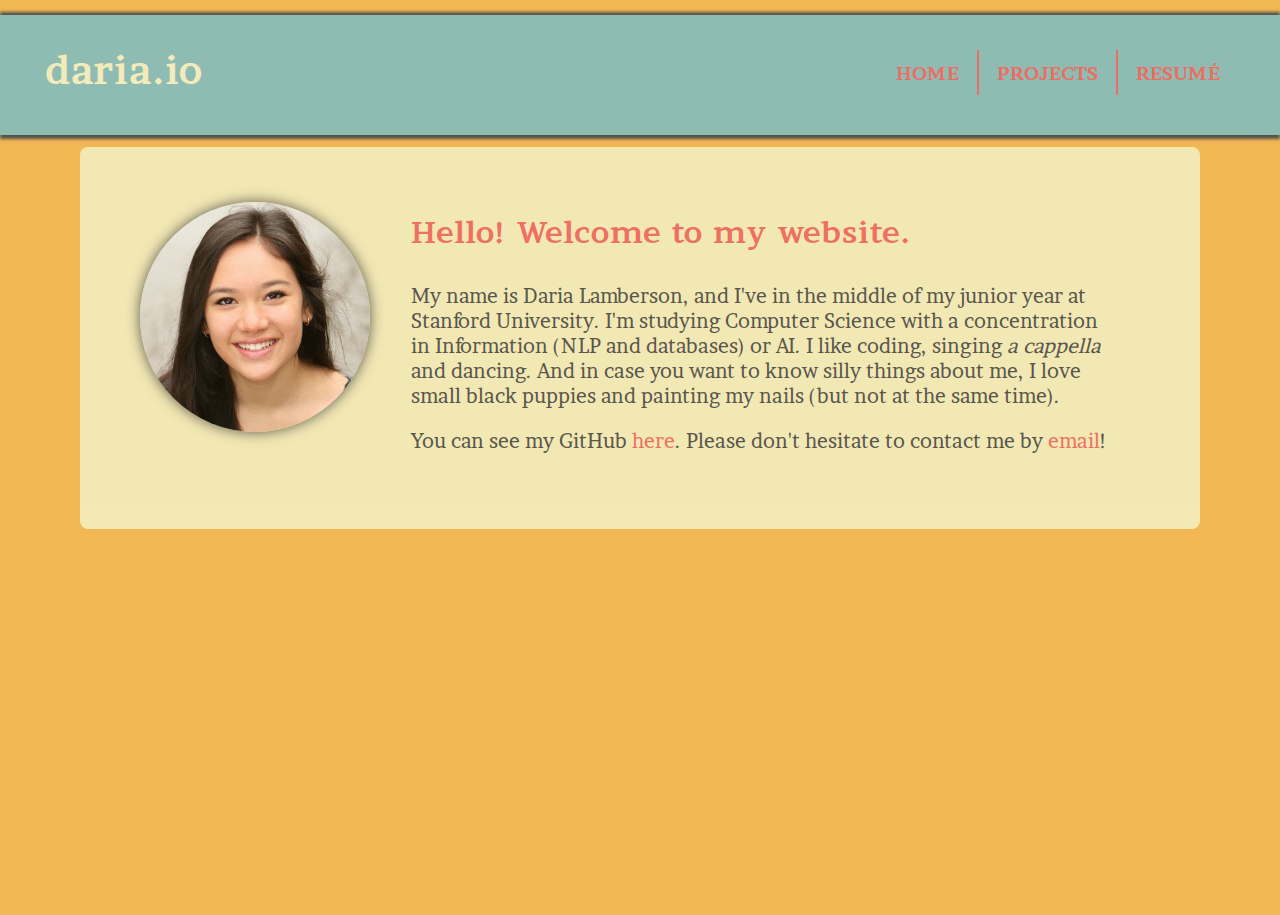
==== index.html @ 2568a409 "edited index summary" ====
<!DOCTYPE html>
<html lang="en">
	<head>
		<meta charset="utf-8">
		<meta name="description" content="">
		<meta name="keywords" content="Daria,Lamberson,Computer,Science">
		<title>daria.io</title>
		<link rel="stylesheet" type="text/css" href="css/style.css">
		<link href='http://fonts.googleapis.com/css?family=Brawler' rel='stylesheet' type='text/css'>
	</head>
	<body>
		<div class="banner">
			<h1>daria.io</h1>
			<ul class="nav">
				<li>HOME</li>
				<li><div class="v_line"></div></li>
				<li><a href="projects.html">PROJECTS</a></li>
				<li><div class="v_line"></div></li>
				<li><a href="resume.html">RESUM&Eacute;</a></li>
			</ul>
		</div>
		<div class="container">
			<div class="hero-unit">
				<img src="images/daria.jpg" class="span3 headshot">
				<div class="span7 welcome">
			    <h1>Hello! Welcome to my website.</h1>
			    <p>My name is Daria Lamberson, and I've in the middle of my junior year at Stanford University. I'm studying Computer Science with a concentration in Information (NLP and databases) or AI. I like coding, singing <i>a cappella</i> and dancing. And in case you want to know silly things about me, I love small black puppies and painting my nails (but not at the same time).</p>
			    <p>You can see my GitHub <a target="_blank" href="https://github.com/darialamberson">here</a>. Please don't hesitate to contact me by <a href="mailto:darial@stanford.edu">email</a>!</p>
			  </div>
			</div>
		</div>
	</body>
</html>
---- css/style.css ----
html {
  font-size: 100%;
  -webkit-text-size-adjust: 100%;
      -ms-text-size-adjust: 100%;
  width: 100%;
  height: 100%;
}

body {
  margin: 0;
  font-family: 'Brawler', serif;
  font-size: 14px;
  line-height: 20px;
  color: #333333;
  min-height: 100%;
  min-width: 100%;
  background: #F2B753;
}

.banner {
  position: relative;
  width: 100%;
  left: 0;
  right: 0;
  margin-top: 15px;
  background-color: #8EBCB2;
  box-shadow: 0px 4px 3px #51524D, 0px -3px 3px #51524D;
  height: 120px;
}

.banner > h1 {
  float: left;
  color: #F3EBBA;
  font-size: 38px;
  margin: 45px 0 0 45px;
  letter-spacing: 1px;
}

.banner ul {
  list-style-type: none;
  float: right;
  margin: 49px 60px 0 0;
}

.banner li {
  display: inline-block;
}

.v_line {
  border-left: 2px solid #ED6D64;
  height: 45px;
  margin: -15px 15px;
}

.nav li {
  color: #ED6D64;
  text-decoration: none;
  font-size: 19px;
  font-weight: bold;
}

/*.nav li > a {
  color: #ED6D64;
  text-decoration: none;
}

.nav > li > a:hover,
.nav > li > a:focus {
  text-decoration: none;
  color: #F3EBBA;
}*/

a {
  text-decoration: none;
  color: #ED6D64;
}

a:hover,
a:focus {
  text-decoration: none;
  color: #F3EBBA;
}

.hero-unit {
  overflow: hidden;
  position: relative;
  padding: 55px 60px;
  margin: 12px auto 0;
  font-weight: 200;
  min-width: 733px;
  max-width: 1000px;
  min-height: 100%;
  background: #F3EBBA;
  letter-spacing: -1;
  opacity: .95;
  -webkit-border-radius: 8px;
     -moz-border-radius: 8px;
          border-radius: 8px;
}

.hero-unit h1 {
  margin-bottom: 42px;
  font-size: 30px;
  letter-spacing: 1px;
  color: #ED6D64;
}

.hero-unit p {
  font-size: 20px;
  line-height: 25px;
  color: #51524D;
}

.hero-unit a:hover,
.hero-unit a:focus {
  color: #8EBCB2;
}

.container {
  max-width: 94%;
  margin: 0 auto;
}

.headshot {
  width: 30%;
  margin-top: 1%;
}

.span3 {
  width: 30%;
}

.span7 {
  max-width: 70%;
}

.welcome {
  padding-left: 271px;
}

.headshot {
  float: left;
  margin: auto auto;
  width: 230px;
  height: 230px;
  display: block;
  border-radius: 130px;
  -webkit-border-radius: 130px;
  -moz-border-radius: 130px;
  -webkit-box-shadow: 0px 0px 14px 0px rgba(81, 82, 77, 1);
    -moz-box-shadow: 0px 0px 14px 0px rgba(81, 82, 77, 1);
    box-shadow: 0px 0px 14px 0px rgba(81, 82, 77, 1);
}

.resume {
  width: 826px;
  margin: 0 auto;
  font-size: 17px;
  line-height: 35px;
}

.resume-iframe {
  clear: both;
  height: 1066px;
  width: 826px;
  margin: 0 auto;
}

.resume-date {
  float: left;
}

.resume-download { float: right; }
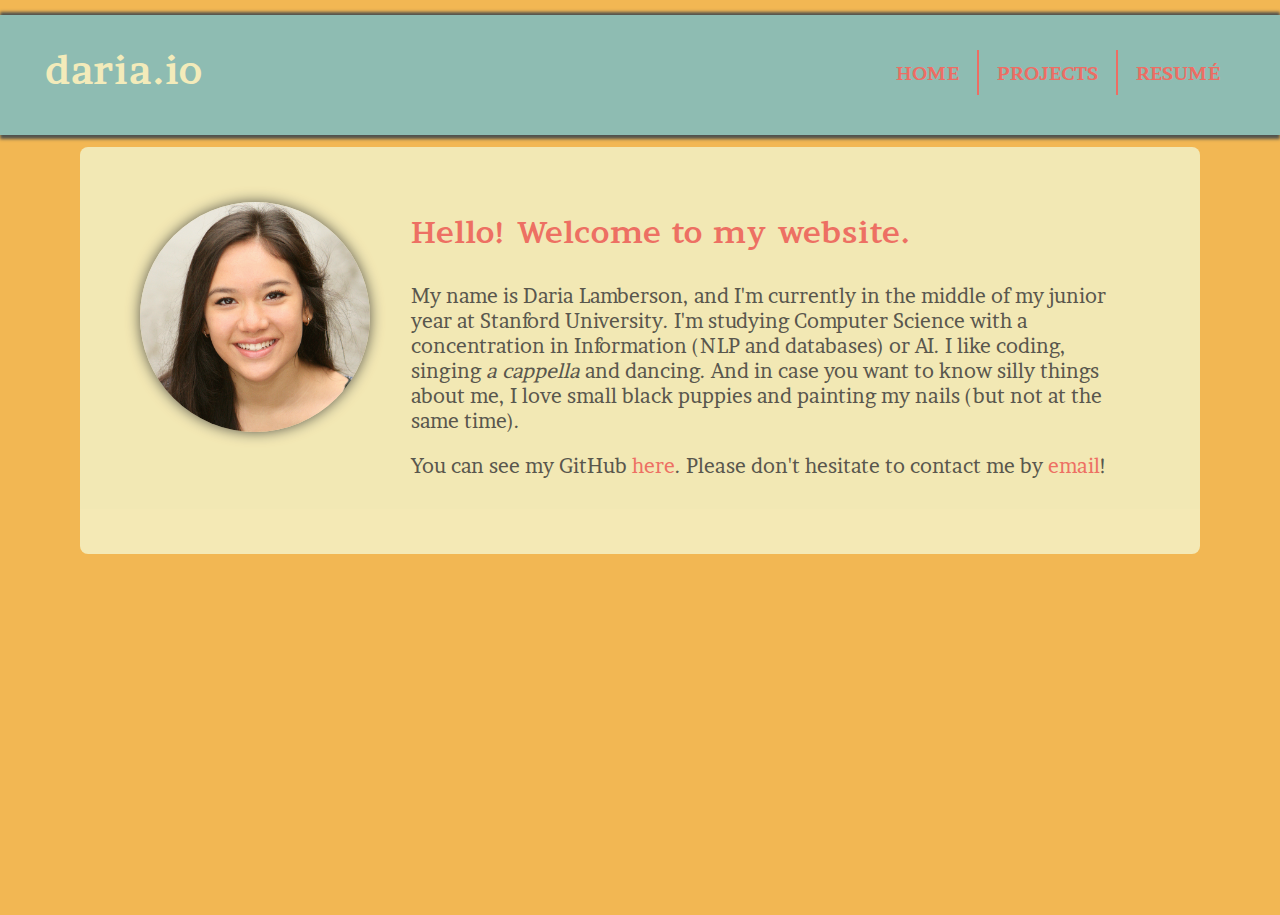
==== commit 85fe4e1e: "fixed stupid grammar error" ====
--- a/index.html
+++ b/index.html
@@ -24,7 +24,7 @@
 				<img src="images/daria.jpg" class="span3 headshot">
 				<div class="span7 welcome">
 			    <h1>Hello! Welcome to my website.</h1>
-			    <p>My name is Daria Lamberson, and I've in the middle of my junior year at Stanford University. I'm studying Computer Science with a concentration in Information (NLP and databases) or AI. I like coding, singing <i>a cappella</i> and dancing. And in case you want to know silly things about me, I love small black puppies and painting my nails (but not at the same time).</p>
+			    <p>My name is Daria Lamberson, and I'm currently in the middle of my junior year at Stanford University. I'm studying Computer Science with a concentration in Information (NLP and databases) or AI. I like coding, singing <i>a cappella</i> and dancing. And in case you want to know silly things about me, I love small black puppies and painting my nails (but not at the same time).</p>
 			    <p>You can see my GitHub <a target="_blank" href="https://github.com/darialamberson">here</a>. Please don't hesitate to contact me by <a href="mailto:darial@stanford.edu">email</a>!</p>
 			  </div>
 			</div>
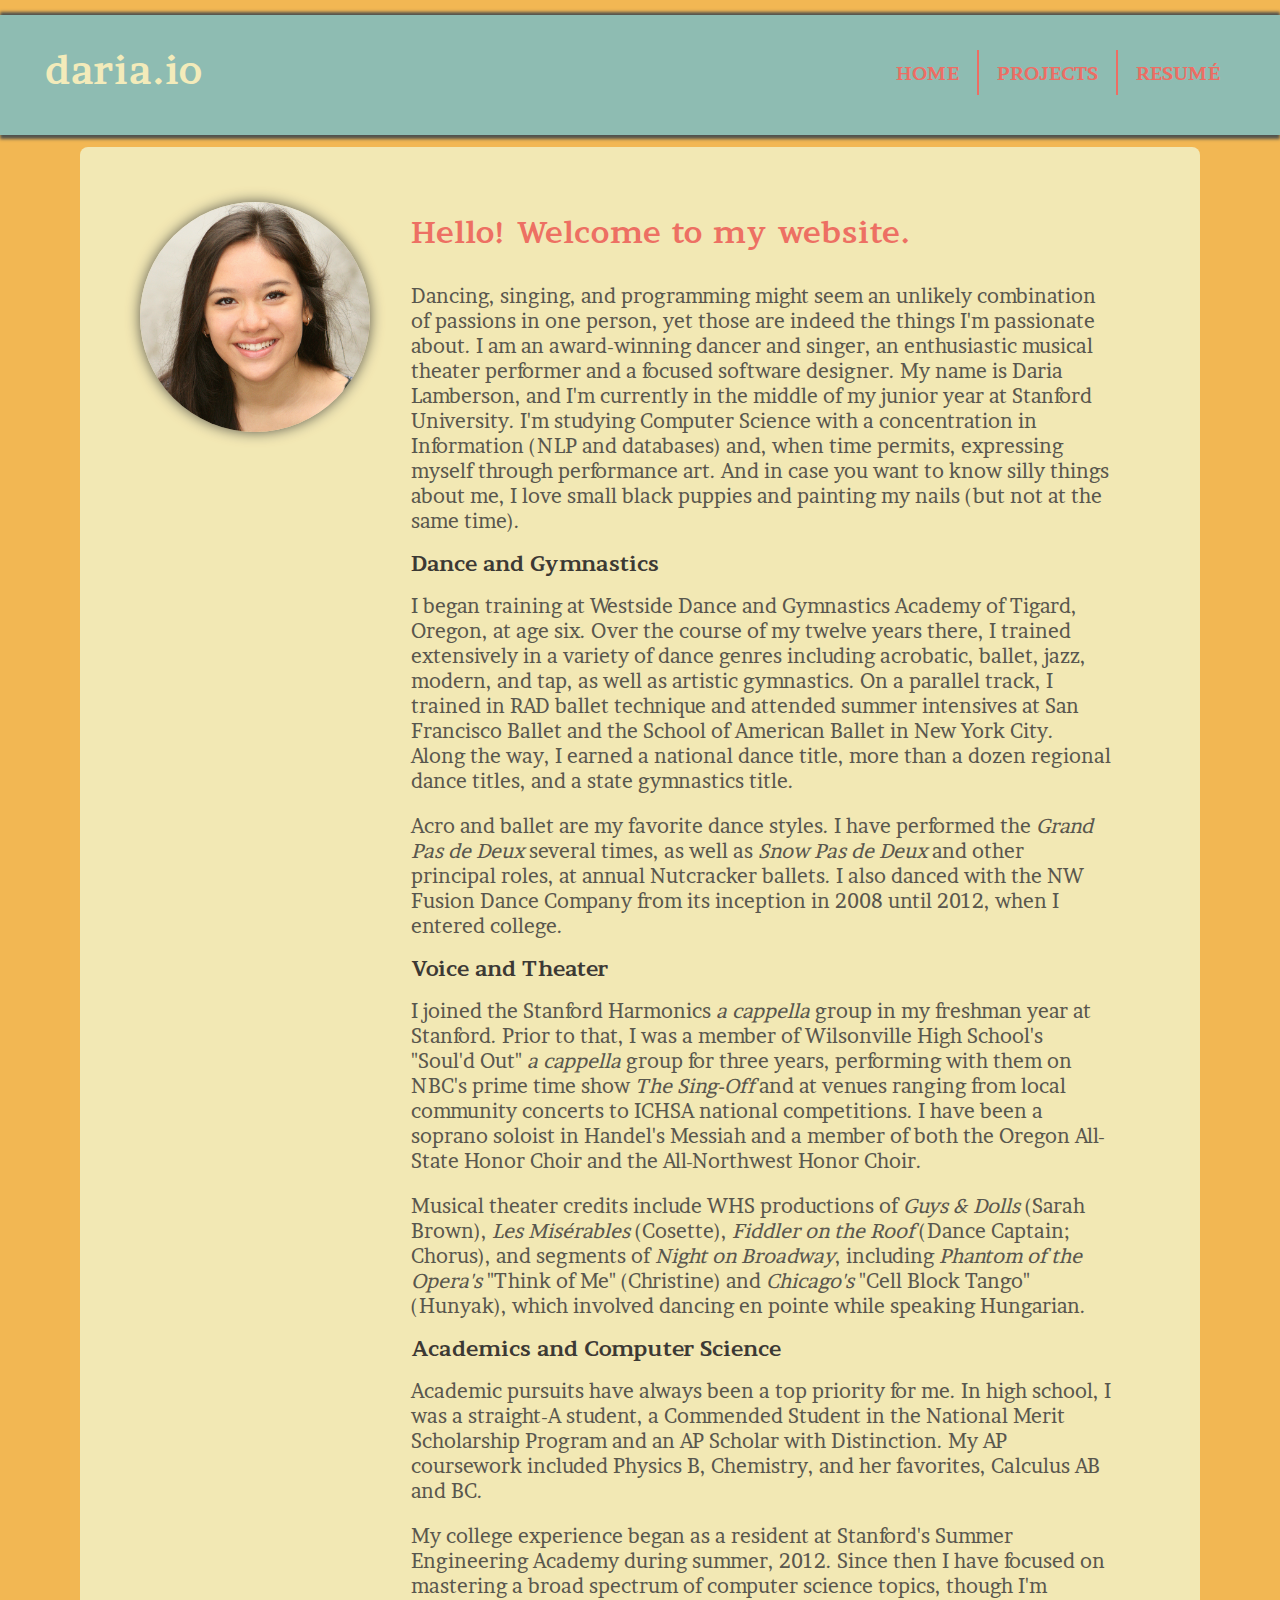
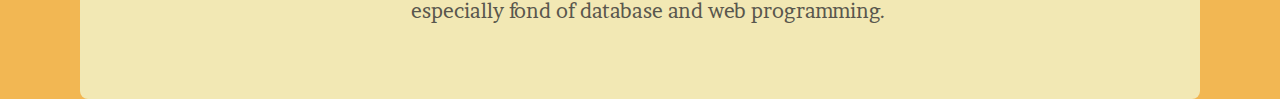
==== commit 24004976: "Update index.html" ====
--- a/index.html
+++ b/index.html
@@ -24,10 +24,21 @@
 				<img src="images/daria.jpg" class="span3 headshot">
 				<div class="span7 welcome">
 			    <h1>Hello! Welcome to my website.</h1>
-			    <p>My name is Daria Lamberson, and I'm currently in the middle of my junior year at Stanford University. I'm studying Computer Science with a concentration in Information (NLP and databases) or AI. I like coding, singing <i>a cappella</i> and dancing. And in case you want to know silly things about me, I love small black puppies and painting my nails (but not at the same time).</p>
-			    <p>You can see my GitHub <a target="_blank" href="https://github.com/darialamberson">here</a>. Please don't hesitate to contact me by <a href="mailto:darial@stanford.edu">email</a>!</p>
+			    <p>Dancing, singing, and programming might seem an unlikely combination of passions in one person, yet those are indeed the things I'm passionate about. I am an award-winning dancer and singer, an enthusiastic musical theater performer and a focused software designer. My name is Daria Lamberson, and I'm currently in the middle of my junior year at Stanford University. I'm studying Computer Science with a concentration in Information (NLP and databases) and, when time permits, expressing myself through performance art. And in case you want to know silly things about me, I love small black puppies and painting my nails (but not at the same time).</p>
+			    
+			    <h2>Dance and Gymnastics</h2>
+			    <p>I began training at Westside Dance and Gymnastics Academy of Tigard, Oregon, at age six. Over the course of my twelve years there, I trained extensively in a variety of dance genres including acrobatic, ballet, jazz, modern, and tap, as well as artistic gymnastics. On a parallel track, I trained in RAD ballet technique and attended summer intensives at San Francisco Ballet and the School of American Ballet in New York City. Along the way, I earned a national dance title, more than a dozen regional dance titles, and a state gymnastics title.</p>
+			    <p>Acro and ballet are my favorite dance styles. I have performed the <i>Grand Pas de Deux</i> several times, as well as <i>Snow Pas de Deux</i> and other principal roles, at annual Nutcracker ballets. I also danced with the NW Fusion Dance Company from its inception in 2008 until 2012, when I entered college.</p>
+			    
+			    <h2>Voice and Theater</h2>
+			    <p>I joined the Stanford Harmonics <i>a cappella</i> group in my freshman year at Stanford. Prior to that, I was a member of Wilsonville High School's "Soul'd Out" <i>a cappella</i> group for three years, performing with them on NBC's prime time show <i>The Sing-Off</i> and at venues ranging from local community concerts to ICHSA national competitions. I have been a soprano soloist in Handel's Messiah and a member of both the Oregon All-State Honor Choir and the All-Northwest Honor Choir.</p>
+			    <p>Musical theater credits include WHS productions of <i>Guys & Dolls</i> (Sarah Brown), <i>Les Misérables</i> (Cosette), <i>Fiddler on the Roof</i> (Dance Captain; Chorus), and segments of <i>Night on Broadway</i>, including <i>Phantom of the Opera's</i> "Think of Me" (Christine) and <i>Chicago's</i> "Cell Block Tango" (Hunyak), which involved dancing en pointe while speaking Hungarian.</p>
+			    
+			    <h2>Academics and Computer Science</h2>
+			    <p>Academic pursuits have always been a top priority for me. In high school, I was a straight-A student, a Commended Student in the National Merit Scholarship Program and an AP Scholar with Distinction. My AP coursework included Physics B, Chemistry, and her favorites, Calculus AB and BC.</p>
+			    <p>My college experience began as a resident at Stanford's Summer Engineering Academy during summer, 2012. Since then I have focused on mastering a broad spectrum of computer science topics, though I'm especially fond of database and web programming.</p>
 			  </div>
 			</div>
 		</div>
 	</body>
-</html>+</html>
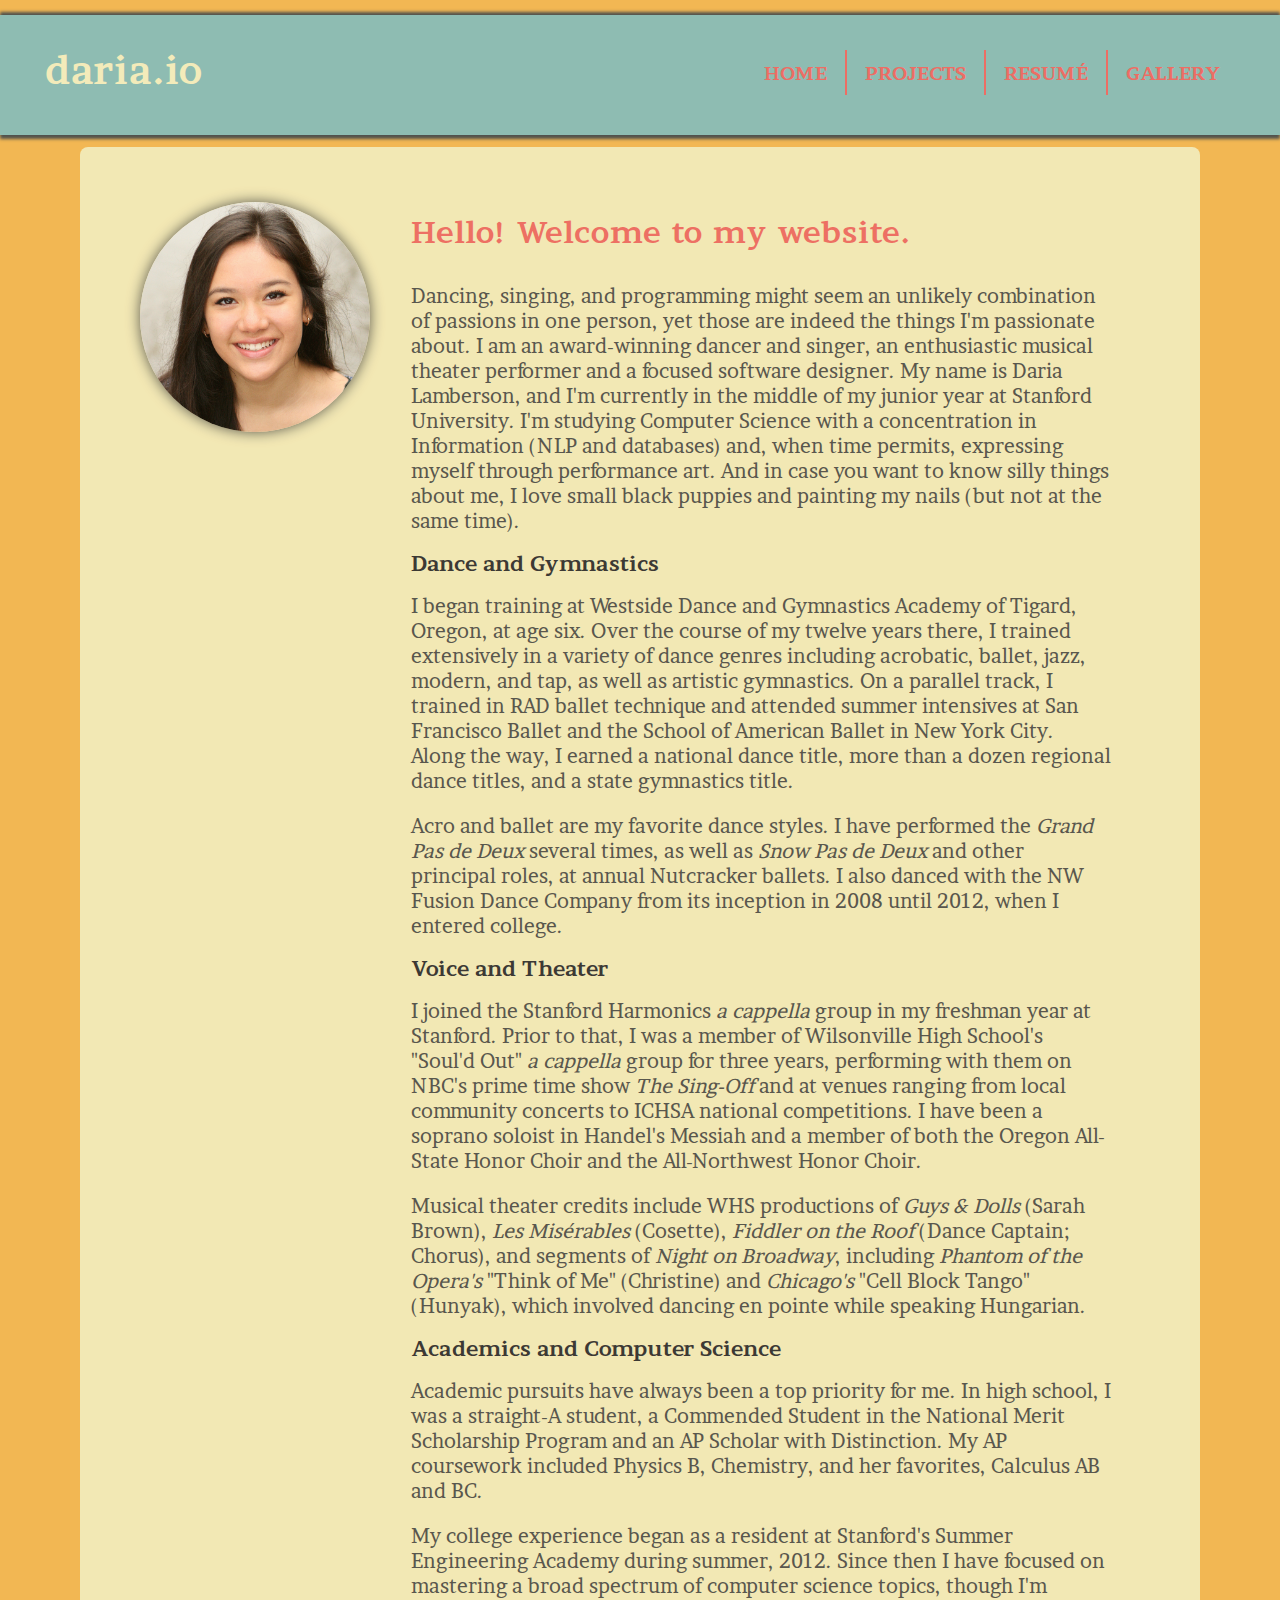
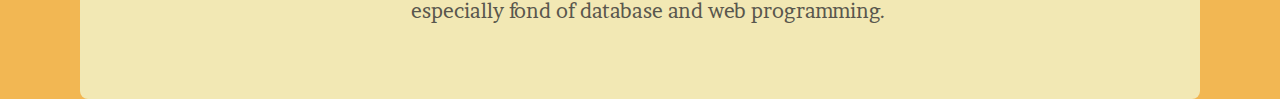
==== commit 60b6b522: "Update index.html" ====
--- a/index.html
+++ b/index.html
@@ -17,6 +17,8 @@
 				<li><a href="projects.html">PROJECTS</a></li>
 				<li><div class="v_line"></div></li>
 				<li><a href="resume.html">RESUM&Eacute;</a></li>
+				<li><div class="v_line"></div></li>
+				<li><a href="gallery.html">GALLERY</a></li>
 			</ul>
 		</div>
 		<div class="container">
--- a/css/style.css
+++ b/css/style.css
@@ -170,4 +170,8 @@
   float: left;
 }
 
-.resume-download { float: right; }+.resume-download { float: right; }
+
+#gallery p {text-align:center; margin:5px 0 25px 0; font-size: 13px; line-height: 18px; padding:0;   max-width: 100%; }
+#gallery img {display:block; margin:30px auto 5px; border:solid 1px #000}
+#copy {font-size:12px;text-align:center;color:#333;margin:10px 0}
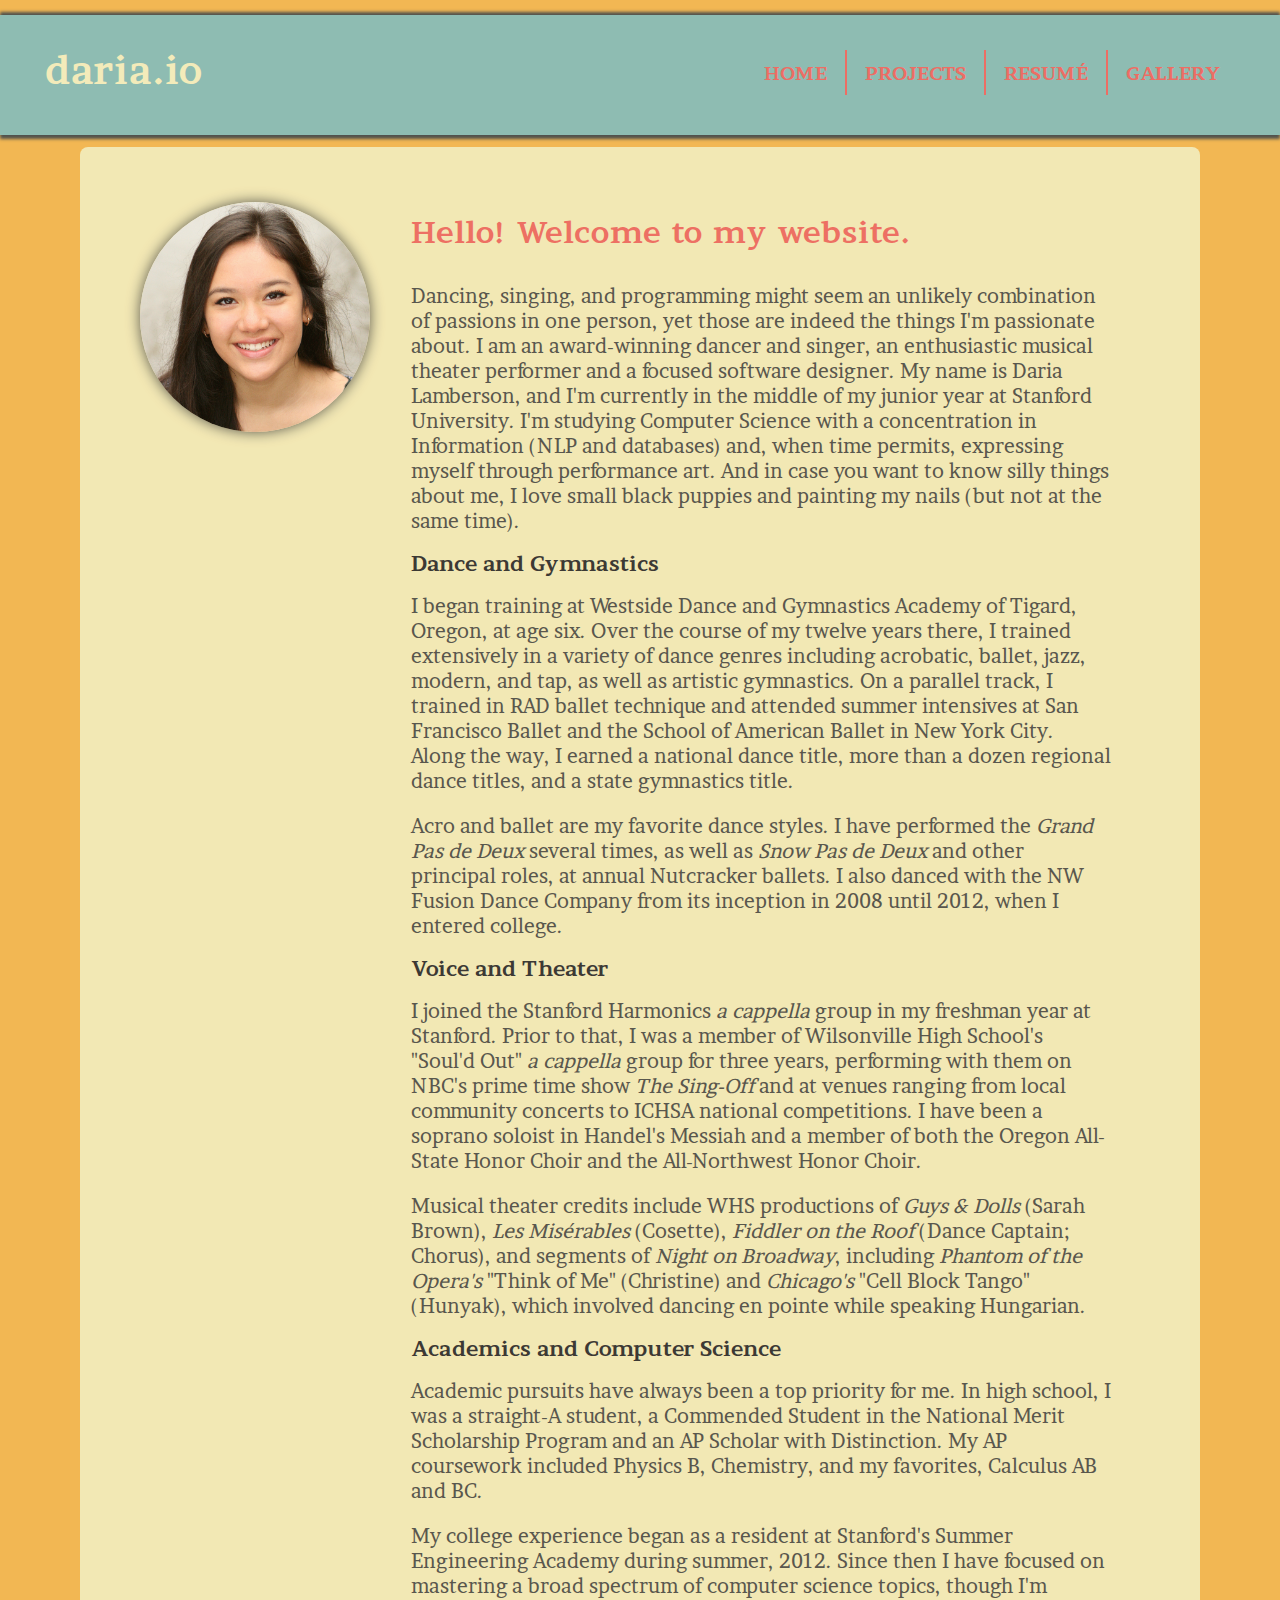
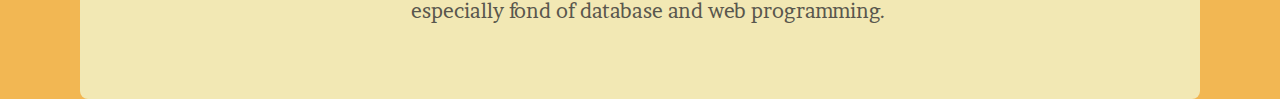
==== commit 841a0efa: "fixed minor error" ====
--- a/index.html
+++ b/index.html
@@ -37,7 +37,7 @@
 			    <p>Musical theater credits include WHS productions of <i>Guys & Dolls</i> (Sarah Brown), <i>Les Misérables</i> (Cosette), <i>Fiddler on the Roof</i> (Dance Captain; Chorus), and segments of <i>Night on Broadway</i>, including <i>Phantom of the Opera's</i> "Think of Me" (Christine) and <i>Chicago's</i> "Cell Block Tango" (Hunyak), which involved dancing en pointe while speaking Hungarian.</p>
 			    
 			    <h2>Academics and Computer Science</h2>
-			    <p>Academic pursuits have always been a top priority for me. In high school, I was a straight-A student, a Commended Student in the National Merit Scholarship Program and an AP Scholar with Distinction. My AP coursework included Physics B, Chemistry, and her favorites, Calculus AB and BC.</p>
+			    <p>Academic pursuits have always been a top priority for me. In high school, I was a straight-A student, a Commended Student in the National Merit Scholarship Program and an AP Scholar with Distinction. My AP coursework included Physics B, Chemistry, and my favorites, Calculus AB and BC.</p>
 			    <p>My college experience began as a resident at Stanford's Summer Engineering Academy during summer, 2012. Since then I have focused on mastering a broad spectrum of computer science topics, though I'm especially fond of database and web programming.</p>
 			  </div>
 			</div>
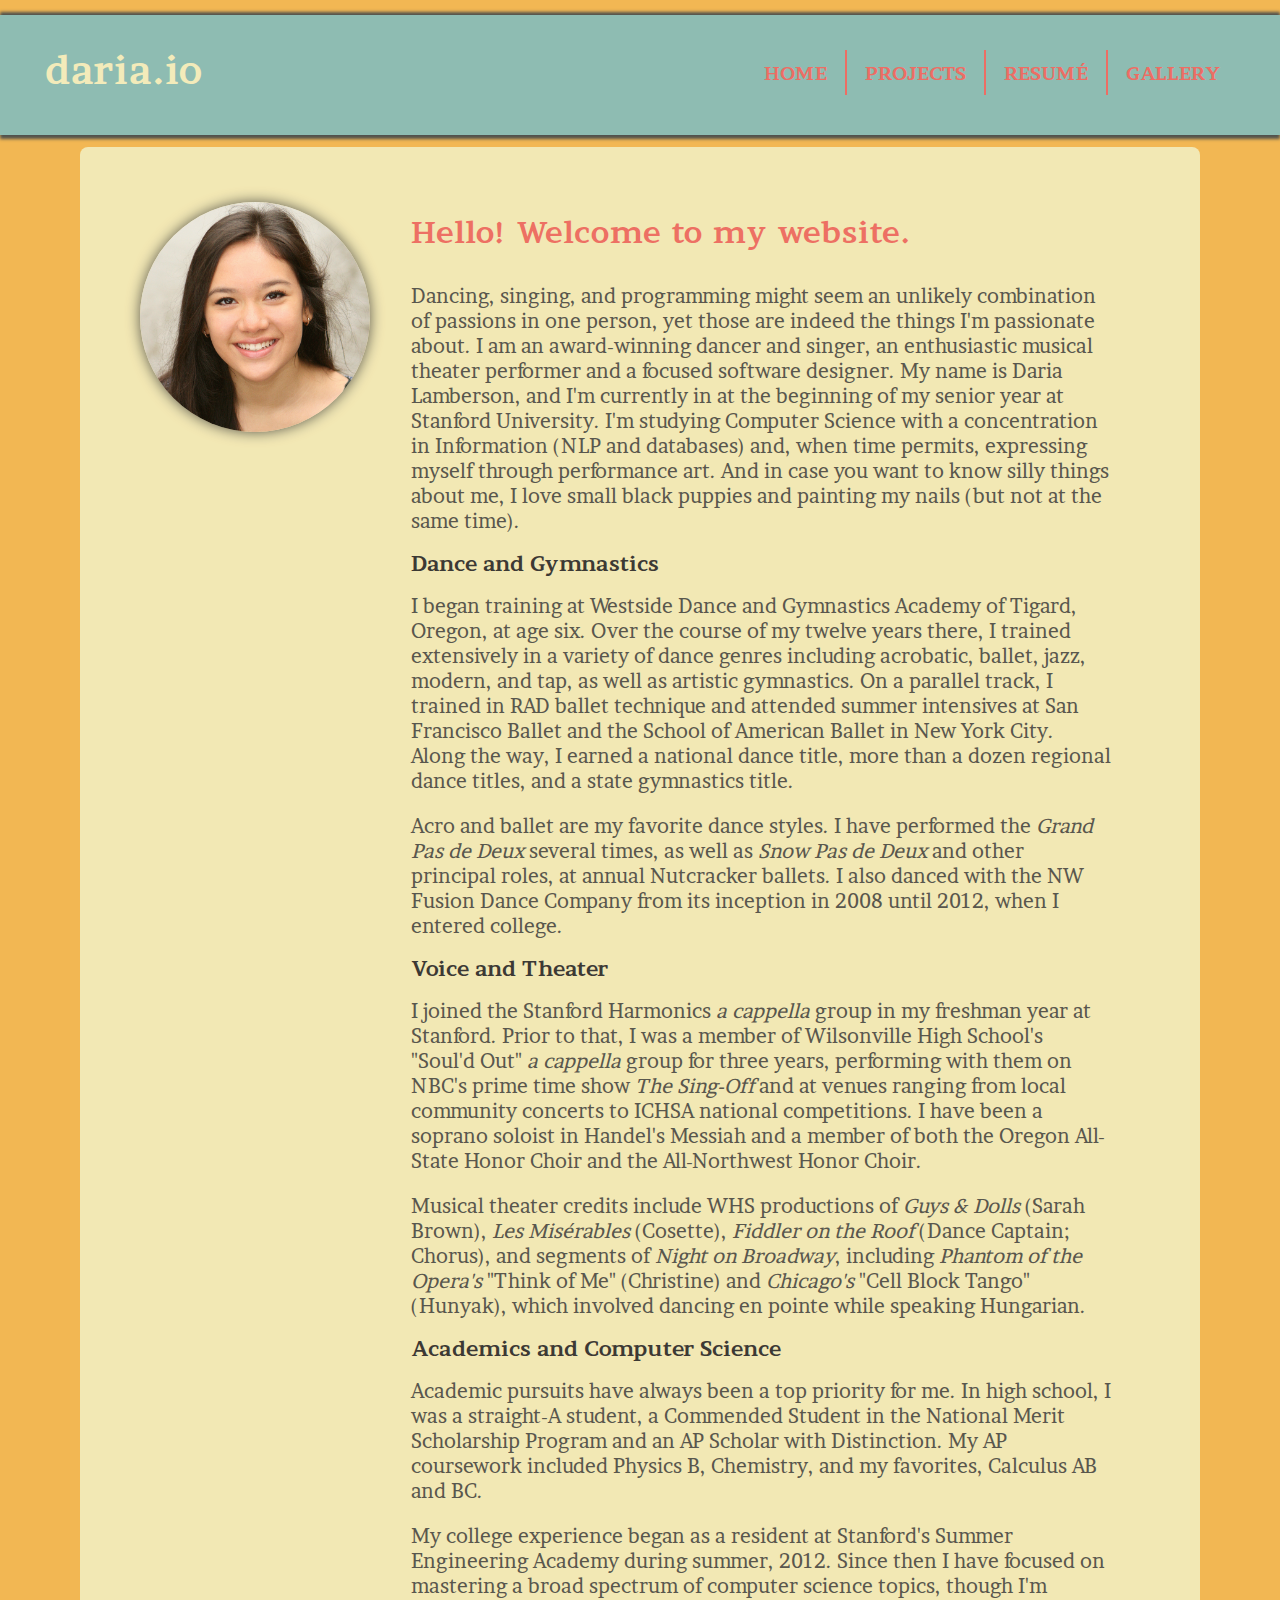
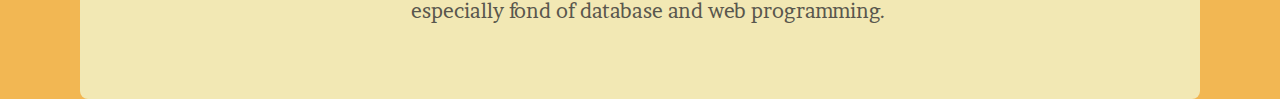
==== commit 3664a1c7: "Update index.html" ====
--- a/index.html
+++ b/index.html
@@ -26,7 +26,7 @@
 				<img src="images/daria.jpg" class="span3 headshot">
 				<div class="span7 welcome">
 			    <h1>Hello! Welcome to my website.</h1>
-			    <p>Dancing, singing, and programming might seem an unlikely combination of passions in one person, yet those are indeed the things I'm passionate about. I am an award-winning dancer and singer, an enthusiastic musical theater performer and a focused software designer. My name is Daria Lamberson, and I'm currently in the middle of my junior year at Stanford University. I'm studying Computer Science with a concentration in Information (NLP and databases) and, when time permits, expressing myself through performance art. And in case you want to know silly things about me, I love small black puppies and painting my nails (but not at the same time).</p>
+			    <p>Dancing, singing, and programming might seem an unlikely combination of passions in one person, yet those are indeed the things I'm passionate about. I am an award-winning dancer and singer, an enthusiastic musical theater performer and a focused software designer. My name is Daria Lamberson, and I'm currently in at the beginning of my senior year at Stanford University. I'm studying Computer Science with a concentration in Information (NLP and databases) and, when time permits, expressing myself through performance art. And in case you want to know silly things about me, I love small black puppies and painting my nails (but not at the same time).</p>
 			    
 			    <h2>Dance and Gymnastics</h2>
 			    <p>I began training at Westside Dance and Gymnastics Academy of Tigard, Oregon, at age six. Over the course of my twelve years there, I trained extensively in a variety of dance genres including acrobatic, ballet, jazz, modern, and tap, as well as artistic gymnastics. On a parallel track, I trained in RAD ballet technique and attended summer intensives at San Francisco Ballet and the School of American Ballet in New York City. Along the way, I earned a national dance title, more than a dozen regional dance titles, and a state gymnastics title.</p>
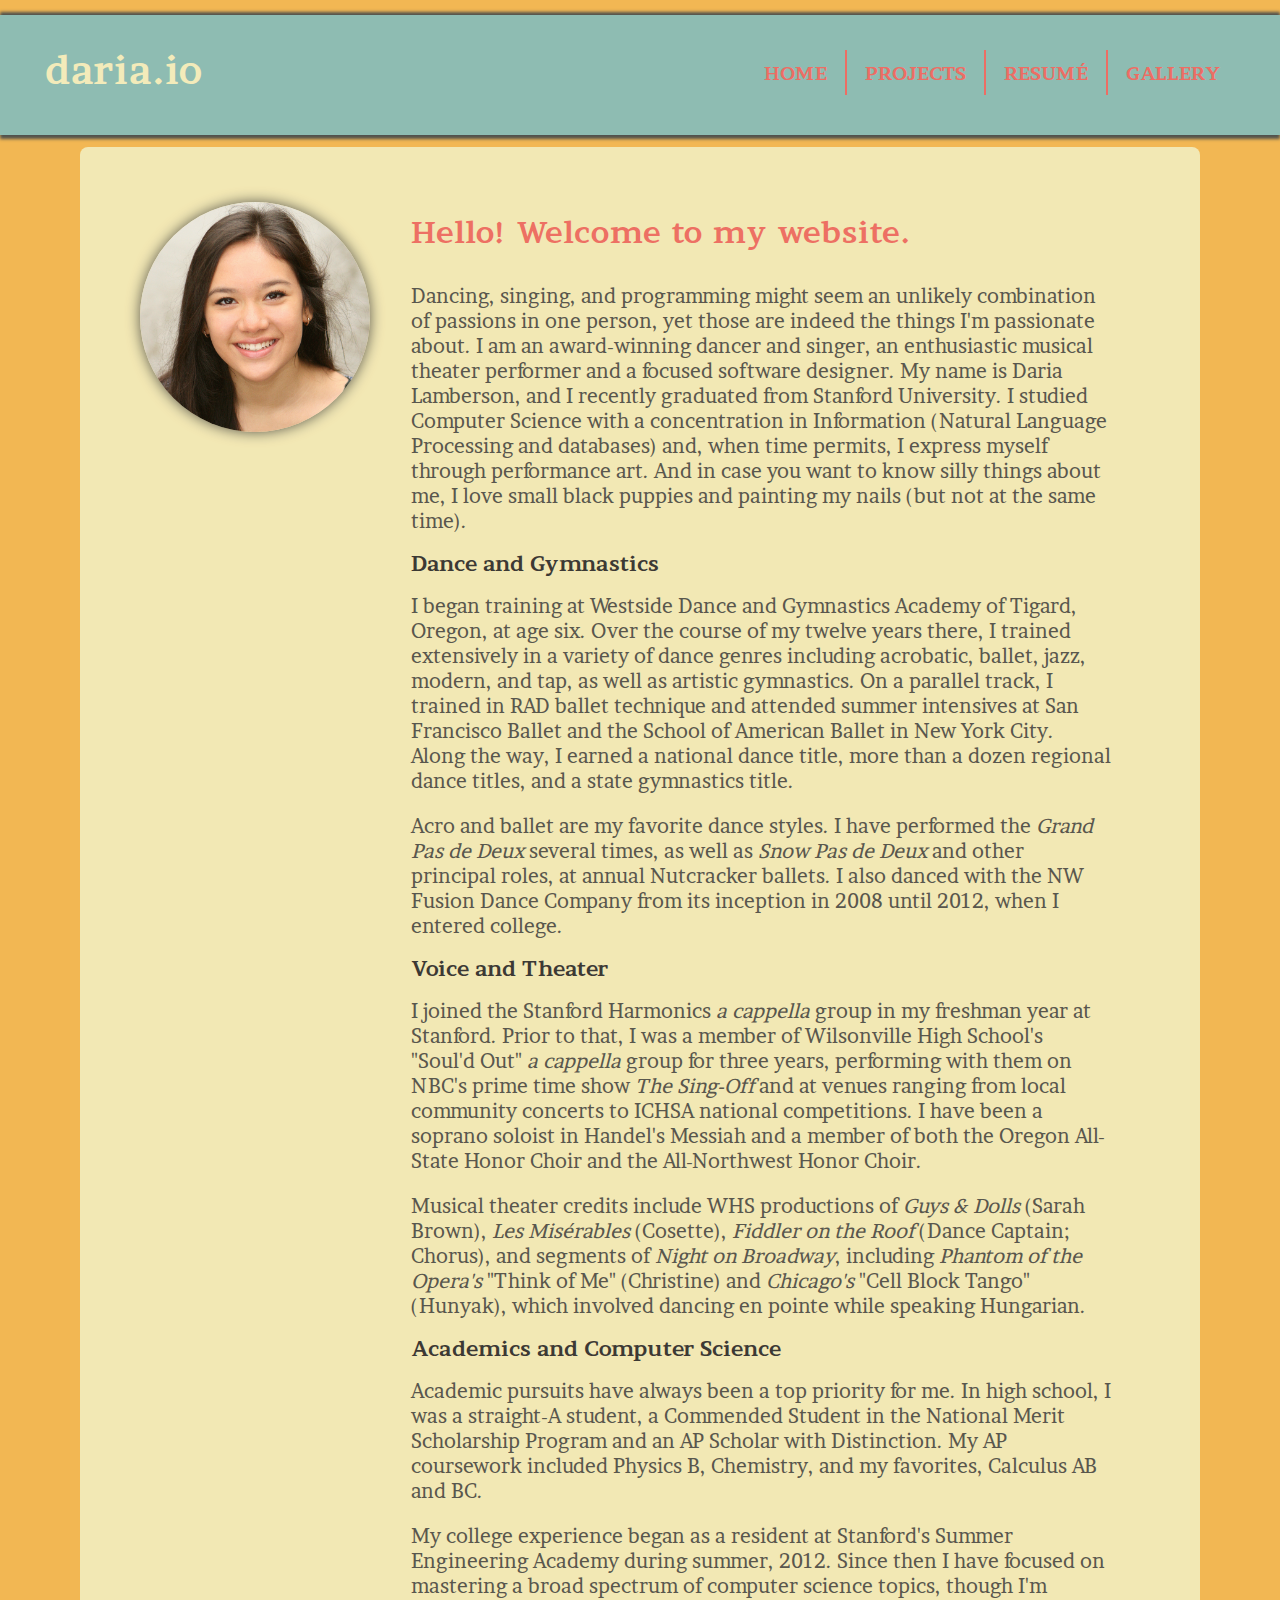
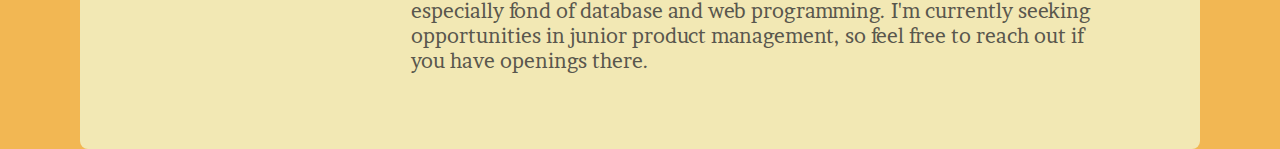
==== commit 2f6d0a0d: "Update index.html" ====
--- a/index.html
+++ b/index.html
@@ -26,7 +26,7 @@
 				<img src="images/daria.jpg" class="span3 headshot">
 				<div class="span7 welcome">
 			    <h1>Hello! Welcome to my website.</h1>
-			    <p>Dancing, singing, and programming might seem an unlikely combination of passions in one person, yet those are indeed the things I'm passionate about. I am an award-winning dancer and singer, an enthusiastic musical theater performer and a focused software designer. My name is Daria Lamberson, and I'm currently in at the beginning of my senior year at Stanford University. I'm studying Computer Science with a concentration in Information (NLP and databases) and, when time permits, expressing myself through performance art. And in case you want to know silly things about me, I love small black puppies and painting my nails (but not at the same time).</p>
+			    <p>Dancing, singing, and programming might seem an unlikely combination of passions in one person, yet those are indeed the things I'm passionate about. I am an award-winning dancer and singer, an enthusiastic musical theater performer and a focused software designer. My name is Daria Lamberson, and I recently graduated from Stanford University. I studied Computer Science with a concentration in Information (Natural Language Processing and databases) and, when time permits, I express myself through performance art. And in case you want to know silly things about me, I love small black puppies and painting my nails (but not at the same time).</p>
 			    
 			    <h2>Dance and Gymnastics</h2>
 			    <p>I began training at Westside Dance and Gymnastics Academy of Tigard, Oregon, at age six. Over the course of my twelve years there, I trained extensively in a variety of dance genres including acrobatic, ballet, jazz, modern, and tap, as well as artistic gymnastics. On a parallel track, I trained in RAD ballet technique and attended summer intensives at San Francisco Ballet and the School of American Ballet in New York City. Along the way, I earned a national dance title, more than a dozen regional dance titles, and a state gymnastics title.</p>
@@ -38,7 +38,7 @@
 			    
 			    <h2>Academics and Computer Science</h2>
 			    <p>Academic pursuits have always been a top priority for me. In high school, I was a straight-A student, a Commended Student in the National Merit Scholarship Program and an AP Scholar with Distinction. My AP coursework included Physics B, Chemistry, and my favorites, Calculus AB and BC.</p>
-			    <p>My college experience began as a resident at Stanford's Summer Engineering Academy during summer, 2012. Since then I have focused on mastering a broad spectrum of computer science topics, though I'm especially fond of database and web programming.</p>
+			    <p>My college experience began as a resident at Stanford's Summer Engineering Academy during summer, 2012. Since then I have focused on mastering a broad spectrum of computer science topics, though I'm especially fond of database and web programming. I'm currently seeking opportunities in junior product management, so feel free to reach out if you have openings there.</p>
 			  </div>
 			</div>
 		</div>
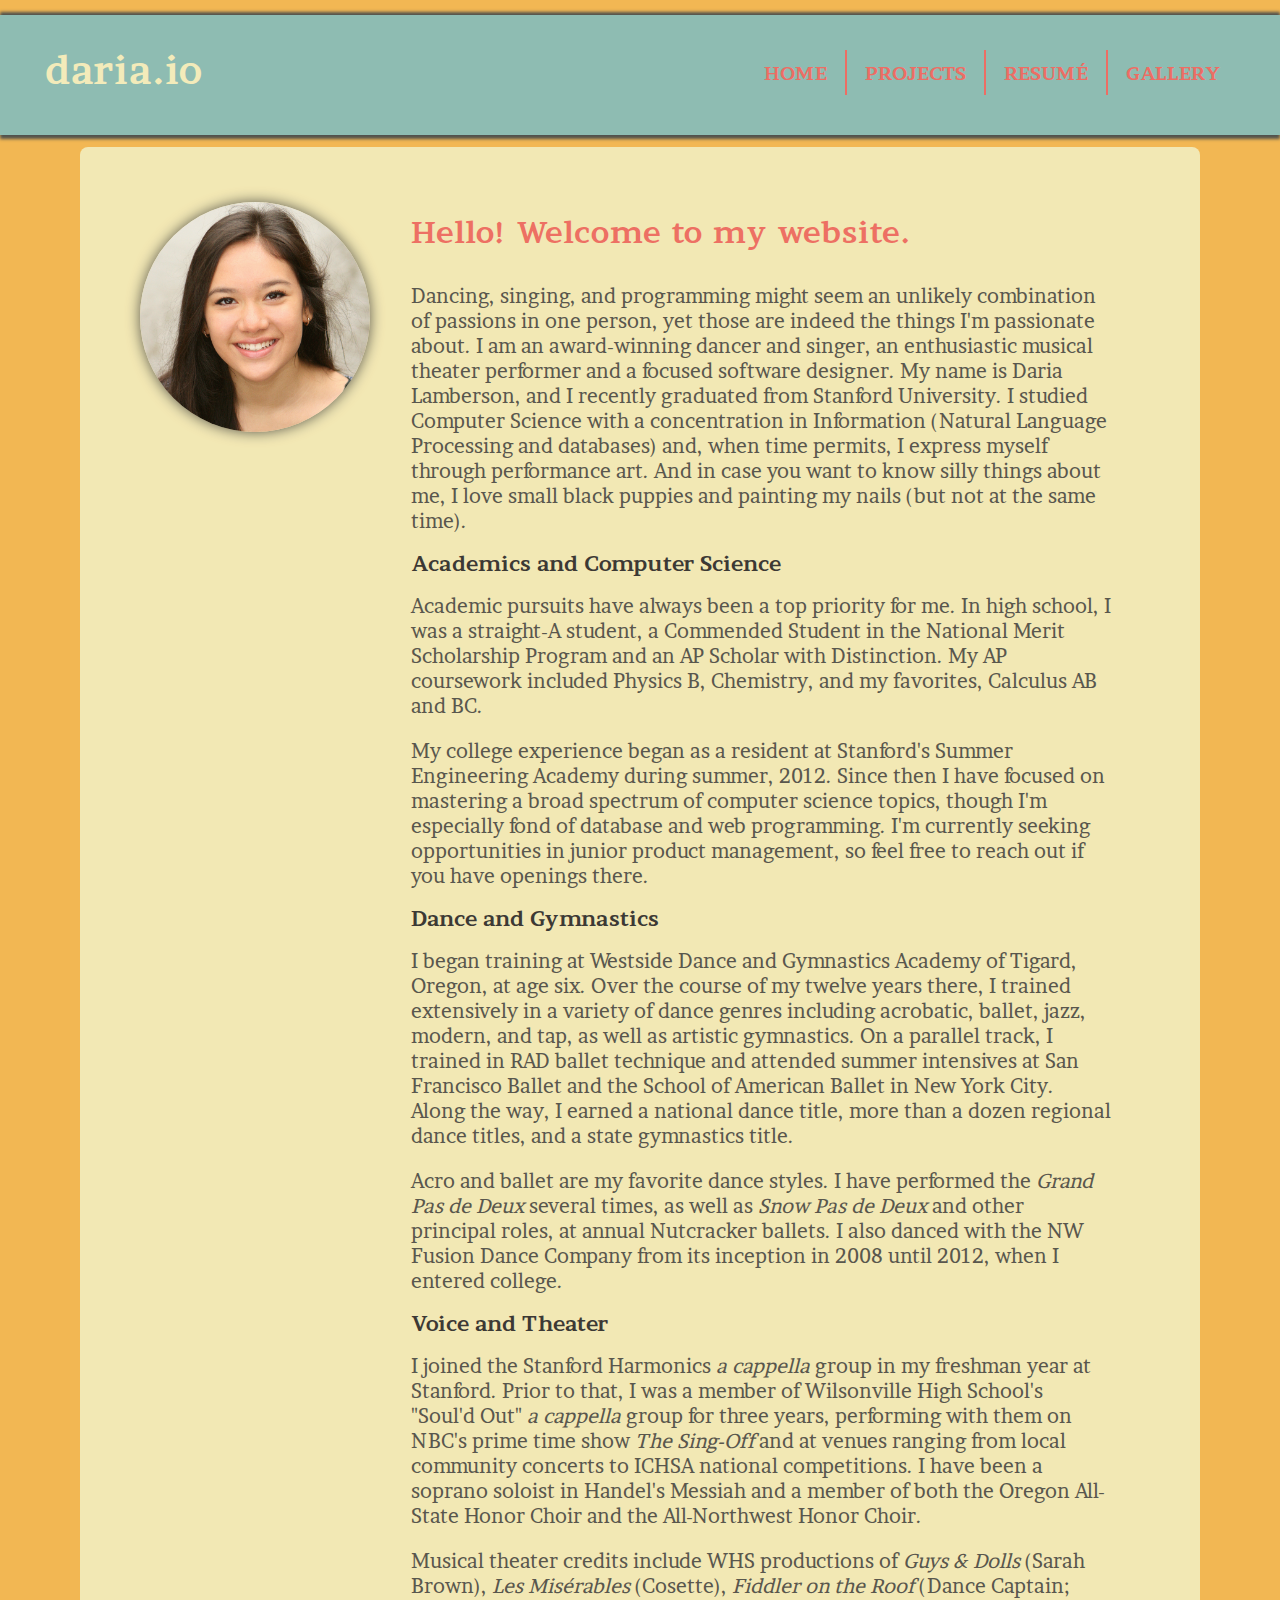
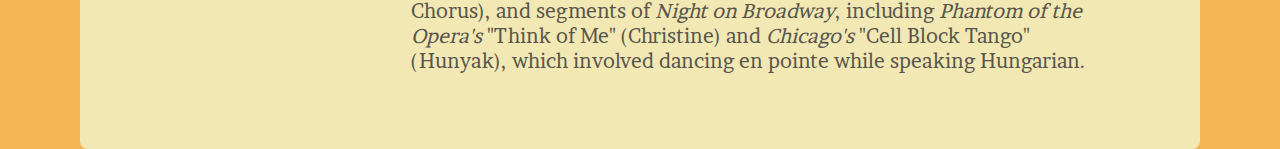
==== commit 592dd688: "Update index.html" ====
--- a/index.html
+++ b/index.html
@@ -28,6 +28,10 @@
 			    <h1>Hello! Welcome to my website.</h1>
 			    <p>Dancing, singing, and programming might seem an unlikely combination of passions in one person, yet those are indeed the things I'm passionate about. I am an award-winning dancer and singer, an enthusiastic musical theater performer and a focused software designer. My name is Daria Lamberson, and I recently graduated from Stanford University. I studied Computer Science with a concentration in Information (Natural Language Processing and databases) and, when time permits, I express myself through performance art. And in case you want to know silly things about me, I love small black puppies and painting my nails (but not at the same time).</p>
 			    
+			    <h2>Academics and Computer Science</h2>
+			    <p>Academic pursuits have always been a top priority for me. In high school, I was a straight-A student, a Commended Student in the National Merit Scholarship Program and an AP Scholar with Distinction. My AP coursework included Physics B, Chemistry, and my favorites, Calculus AB and BC.</p>
+			    <p>My college experience began as a resident at Stanford's Summer Engineering Academy during summer, 2012. Since then I have focused on mastering a broad spectrum of computer science topics, though I'm especially fond of database and web programming. I'm currently seeking opportunities in junior product management, so feel free to reach out if you have openings there.</p>
+			  
 			    <h2>Dance and Gymnastics</h2>
 			    <p>I began training at Westside Dance and Gymnastics Academy of Tigard, Oregon, at age six. Over the course of my twelve years there, I trained extensively in a variety of dance genres including acrobatic, ballet, jazz, modern, and tap, as well as artistic gymnastics. On a parallel track, I trained in RAD ballet technique and attended summer intensives at San Francisco Ballet and the School of American Ballet in New York City. Along the way, I earned a national dance title, more than a dozen regional dance titles, and a state gymnastics title.</p>
 			    <p>Acro and ballet are my favorite dance styles. I have performed the <i>Grand Pas de Deux</i> several times, as well as <i>Snow Pas de Deux</i> and other principal roles, at annual Nutcracker ballets. I also danced with the NW Fusion Dance Company from its inception in 2008 until 2012, when I entered college.</p>
@@ -35,10 +39,6 @@
 			    <h2>Voice and Theater</h2>
 			    <p>I joined the Stanford Harmonics <i>a cappella</i> group in my freshman year at Stanford. Prior to that, I was a member of Wilsonville High School's "Soul'd Out" <i>a cappella</i> group for three years, performing with them on NBC's prime time show <i>The Sing-Off</i> and at venues ranging from local community concerts to ICHSA national competitions. I have been a soprano soloist in Handel's Messiah and a member of both the Oregon All-State Honor Choir and the All-Northwest Honor Choir.</p>
 			    <p>Musical theater credits include WHS productions of <i>Guys & Dolls</i> (Sarah Brown), <i>Les Misérables</i> (Cosette), <i>Fiddler on the Roof</i> (Dance Captain; Chorus), and segments of <i>Night on Broadway</i>, including <i>Phantom of the Opera's</i> "Think of Me" (Christine) and <i>Chicago's</i> "Cell Block Tango" (Hunyak), which involved dancing en pointe while speaking Hungarian.</p>
-			    
-			    <h2>Academics and Computer Science</h2>
-			    <p>Academic pursuits have always been a top priority for me. In high school, I was a straight-A student, a Commended Student in the National Merit Scholarship Program and an AP Scholar with Distinction. My AP coursework included Physics B, Chemistry, and my favorites, Calculus AB and BC.</p>
-			    <p>My college experience began as a resident at Stanford's Summer Engineering Academy during summer, 2012. Since then I have focused on mastering a broad spectrum of computer science topics, though I'm especially fond of database and web programming. I'm currently seeking opportunities in junior product management, so feel free to reach out if you have openings there.</p>
 			  </div>
 			</div>
 		</div>
